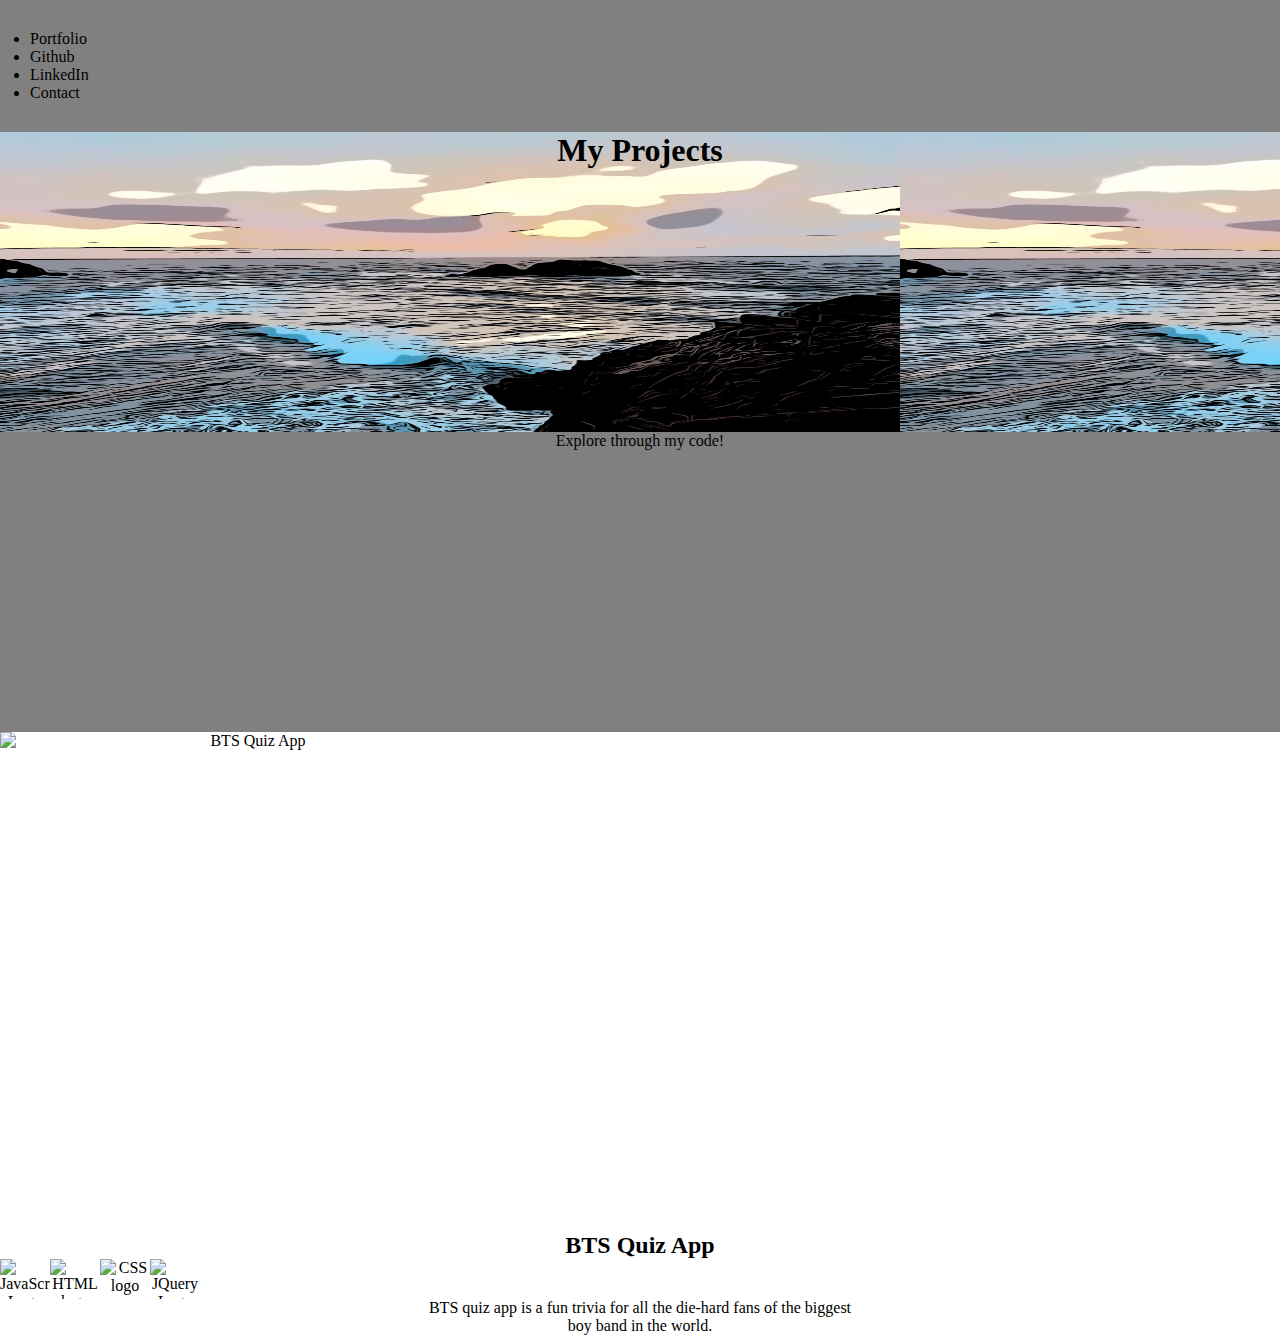
==== index2.html @ b1a38484 "added css and two index.html pages" ====
<!DOCTYPE html>
<html lang="en">
<head>
    <title>Portfolio</title>
    <meta charset="UTF-8">
    <meta name="viewport" content="width=device-width, initial-scale=1.0">
    <meta http-equiv="X-UA-Compatible" content="ie=edge">
    <link rel="stylesheet" type="text/css" href="style.css">
    <link href="https://fonts.googleapis.com/css?family=Dancing+Script|Open+Sans&display=swap" rel="stylesheet">
</head>

    <body class="projectPage">
        <nav role="navigation">
            <ul>
                <li>
                    <a>Portfolio</a>
                </li>
                <li>
                    <a>Github</a>
                </li>
                <li>
                    <a>LinkedIn</a>
                </li>
                <li>
                    <a>Contact</a>
                </li>
            </ul>
        </nav>
        <header role="banner">
            <section class="section-1">
                <h1>My Projects</h1>
            </section> 
        </header>
        <section class="section-2">
            <p>Explore through my code!</p>
        </section> 
        <section class="section-3">
            <div>
                 <img src="Quiz App.png" alt="BTS Quiz App" class="quizScreenShot">
            </div>
                <h2>BTS Quiz App</h2>
                <div class="icons">
                    <img src="javascript-logo.png" alt="JavaScript Logo" id="icon">
                    <img src="html5-logo.png" alt="HTML logo" id="icon">
                    <img src="css-logo.png" alt="CSS logo" id="icon">
                    <img src="jquery-logo.png" alt="JQuery Logo" id="icon">

                    
                </div>
                <p>BTS quiz app is a fun trivia for all the die-hard fans of the biggest <br>
                boy band in the world.</p>
        </section>
    </body>
    
    
</html>
---- style.css ----
*{
    box-sizing: border-box; 
    margin: 0;
    padding: 0;
}




.homePage{
    background:  url('waterColorVersion.JPG');
    background-color: #cccccc;
    background-repeat: no-repeat;
    background-size: cover;
    display: flex;
    flex-direction: column;
}

.projectPage{
    margin:0;
}

nav{
    padding: 30px;
    background-color: grey;

}

section{
    text-align: center;
    
}

.sectionHome{
    background-color: grey;
}

.section-1, .section-2, .section-3{
    min-height: 300px;
    width: 100%;
    
}


.section-1{
    background-image: url('waterColorVersion.JPG');
    background-size: 900px 300px;
}

.section-2{
    background-color: grey;
}



.quizScreenShot{
    display: block;
    width: 500px;
    height: 500px;
}

.icons{
   display: flex;
   flex-direction: row;

}

#icon{
    width: 50px;
    height: 40px;

}
/* h1{
    margin: 0;
    text-align: center;
    font-family: 'Dancing Script';
    color: white;

    
} */

/* p{
    font-family: 'Open Sans';
    color: white;
  
} */
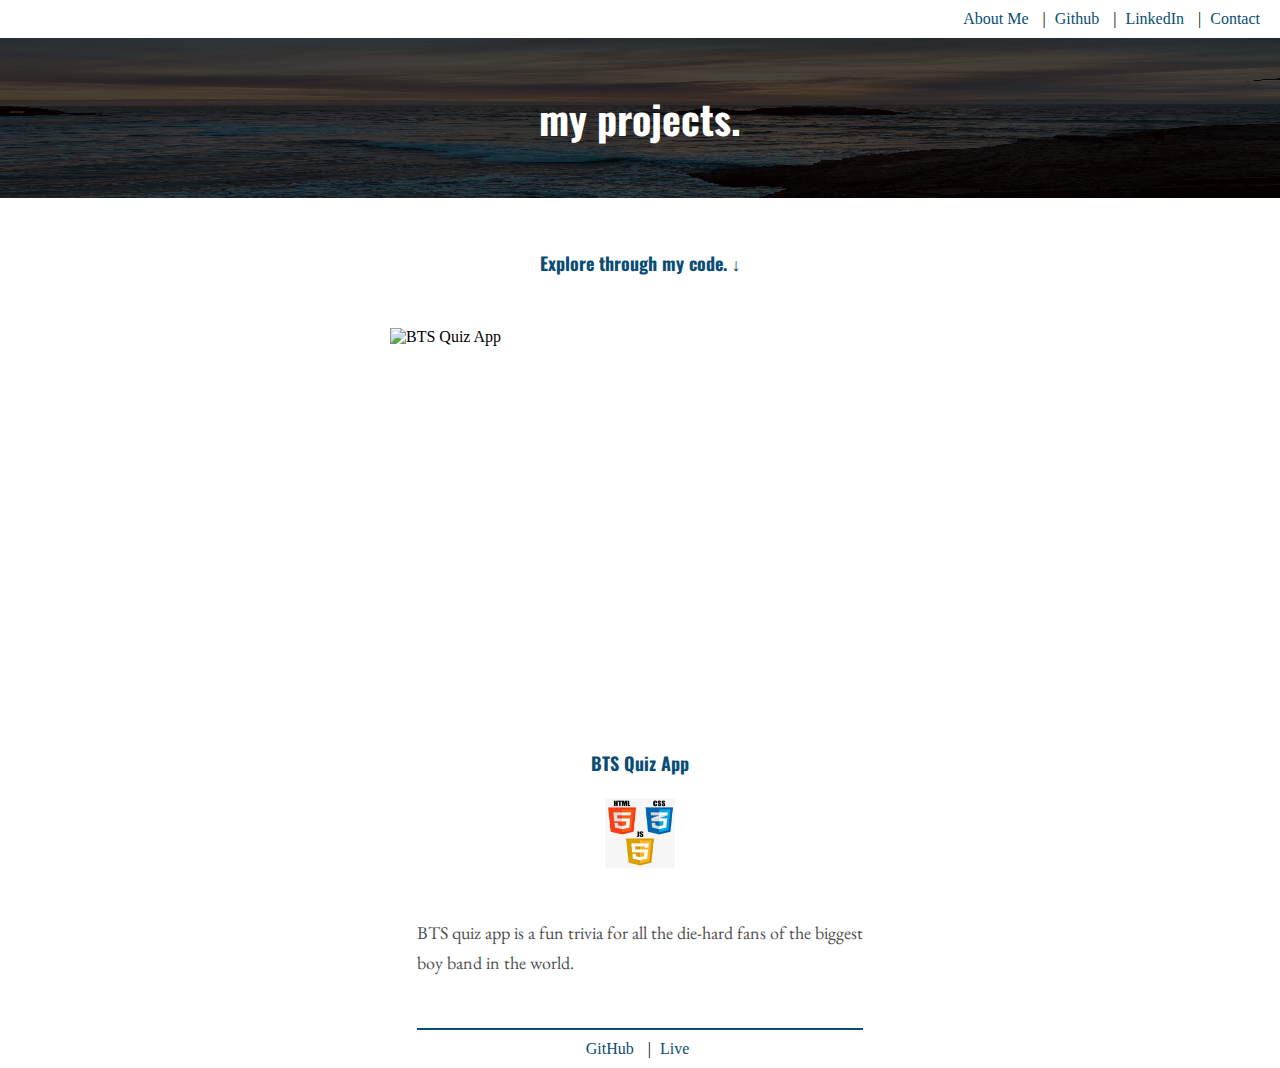
==== commit b3a23526: "rough draft" ====
--- a/index2.html
+++ b/index2.html
@@ -6,51 +6,40 @@
     <meta name="viewport" content="width=device-width, initial-scale=1.0">
     <meta http-equiv="X-UA-Compatible" content="ie=edge">
     <link rel="stylesheet" type="text/css" href="style.css">
-    <link href="https://fonts.googleapis.com/css?family=Dancing+Script|Open+Sans&display=swap" rel="stylesheet">
+    <link href="https://fonts.googleapis.com/css?family=EB+Garamond|Oswald&display=swap" rel="stylesheet">
 </head>
 
     <body class="projectPage">
         <nav role="navigation">
-            <ul>
-                <li>
-                    <a>Portfolio</a>
-                </li>
-                <li>
-                    <a>Github</a>
-                </li>
-                <li>
-                    <a>LinkedIn</a>
-                </li>
-                <li>
-                    <a>Contact</a>
-                </li>
+            <ul class="nav-links">
+                <li><a href="index.html">About Me</a></li>
+                <li><a href="https://github.com/jennantran/">Github</a></li>
+                <li><a href="https://www.linkedin.com/in/jennantran/">LinkedIn</a></li>
+                <li><a href="mailto:jennantran@gmail.com">Contact</a></li>
             </ul>
         </nav>
-        <header role="banner">
-            <section class="section-1">
-                <h1>My Projects</h1>
-            </section> 
+        <header role="banner" class="myProjects">
+                <h1 class="banner">my projects.</h1> 
         </header>
-        <section class="section-2">
-            <p>Explore through my code!</p>
+        
+        <section class="explore">
+            <h2 class="exploreHeader">Explore through my code. &#8595;</h2>
         </section> 
-        <section class="section-3">
-            <div>
-                 <img src="Quiz App.png" alt="BTS Quiz App" class="quizScreenShot">
+       
+        <section class="projects">
+            <img src="Quiz App.png" alt="BTS Quiz App" class="quizScreenShot">
+            <div class="container2">
+                <h2 class="BTS">BTS Quiz App</h2>
             </div>
-                <h2>BTS Quiz App</h2>
-                <div class="icons">
-                    <img src="javascript-logo.png" alt="JavaScript Logo" id="icon">
-                    <img src="html5-logo.png" alt="HTML logo" id="icon">
-                    <img src="css-logo.png" alt="CSS logo" id="icon">
-                    <img src="jquery-logo.png" alt="JQuery Logo" id="icon">
-
-                    
-                </div>
+            <div class="icons">
+                <img src="btstechnologies.png" alt="BTS Technologies" id="icon">    
+             </div>
                 <p>BTS quiz app is a fun trivia for all the die-hard fans of the biggest <br>
                 boy band in the world.</p>
+                <ul>
+                    <li><a href="https://github.com/jennantran/quiz-app" id="project">GitHub</a></li>
+                    <li><a href="https://jennantran.github.io/quiz-app/" id="project">Live</a></li>
+                 </ul>
         </section>
-    </body>
-    
-    
+    </body> 
 </html>--- a/style.css
+++ b/style.css
@@ -4,59 +4,124 @@
     padding: 0;
 }
 
-
-
-
-.homePage{
-    background:  url('waterColorVersion.JPG');
-    background-color: #cccccc;
-    background-repeat: no-repeat;
-    background-size: cover;
+body{
     display: flex;
     flex-direction: column;
 }
 
-.projectPage{
-    margin:0;
+p{
+    font-family: 'EB Garamond';
+    color: #504F4F;
+    font-size: 18px;
+    line-height: 30px; 
+    padding-top: 50px;
+    padding-bottom:50px;
+    border-bottom: #094d74 solid 2px;
+  
 }
 
-nav{
-    padding: 30px;
-    background-color: grey;
+
+h2{
+    font-family: 'Oswald';
+    color: #094d74;
+    font-size: 18px;
+    line-height: 30px; 
+    text-align: center;
+
+}
+/****** Header *****/
+
+.backgroundAboutMe{
+    background: url('portfolio-background.jpg') ;
+    opacity: 1.0;
+    background-repeat: no-repeat;
+    background-size: 100% 100%;
+    display: flex;
+    flex-direction: column;
 
 }
 
-section{
-    text-align: center;
-    
+.myProjects{
+    background-image: url('portfolio-background.jpg');
+    background-size: 100% 100%;
+    opacity: 1.0;
+    background-repeat: no-repeat;   
+    display: flex;
+    flex-direction: column;
+  
 }
 
-.sectionHome{
-    background-color: grey;
+h1{
+    padding-top: 50px;
+    padding-bottom: 50px;
+    text-align: center;
+    font-family: 'Oswald';
+    color: white;
+    font-size: 40px;
+    background: rgba(0, 0, 0, 0.72)
+
+} 
+
+/***** Nav Bar *****/
+
+ul{
+    text-align: right;
+    padding: 10px;
 }
 
-.section-1, .section-2, .section-3{
-    min-height: 300px;
-    width: 100%;
-    
+li{
+    display: inline;
+    font-family: 'EB Garamondy';
+    margin-right: 10px;
+}
+
+a:hover{
+    border-bottom: 2px solid black;
+}
+
+li:not(:first-child):before {
+        content: " | ";
+}
+
+li a{
+    text-decoration: none;
+    color: #094d74;
+    margin-left: 5px;
+}
+
+/*** my home page specific code ***/
+
+.container{
+    padding-top:60px;
+    width: 60%;
+    height: 70vh;
+    margin-left: auto;
+    margin-right: auto;
+    padding: 10px;
+}
+
+/**** My projects page specific cod ***/
+
+.explore{
+
+    padding-top: 50px;
+    padding-bottom: 50px;
+ 
 }
 
 
-.section-1{
-    background-image: url('waterColorVersion.JPG');
-    background-size: 900px 300px;
+.projects{
+    background-color: white;
+    display: flex;
+    flex-direction: column;
+    align-items: center;
 }
-
-.section-2{
-    background-color: grey;
-}
-
 
 
 .quizScreenShot{
     display: block;
     width: 500px;
-    height: 500px;
+    height: 400px;
 }
 
 .icons{
@@ -66,23 +131,30 @@
 }
 
 #icon{
-    width: 50px;
-    height: 40px;
+    width: 70px;
+    height: 70px;
+    margin-left: 5px;
+    margin-right:5px;
+
 
 }
-/* h1{
-    margin: 0;
-    text-align: center;
-    font-family: 'Dancing Script';
-    color: white;
 
-    
-} */
+.container2{
+    margin-left: auto;
+    margin-right: auto;
+    width: 70%;
+}
 
-/* p{
-    font-family: 'Open Sans';
-    color: white;
-  
-} */
+.BTS{
+    padding: 20px;
+}
+
+a#project{
+    display: inline-block;
+}
 
 
+
+
+
+
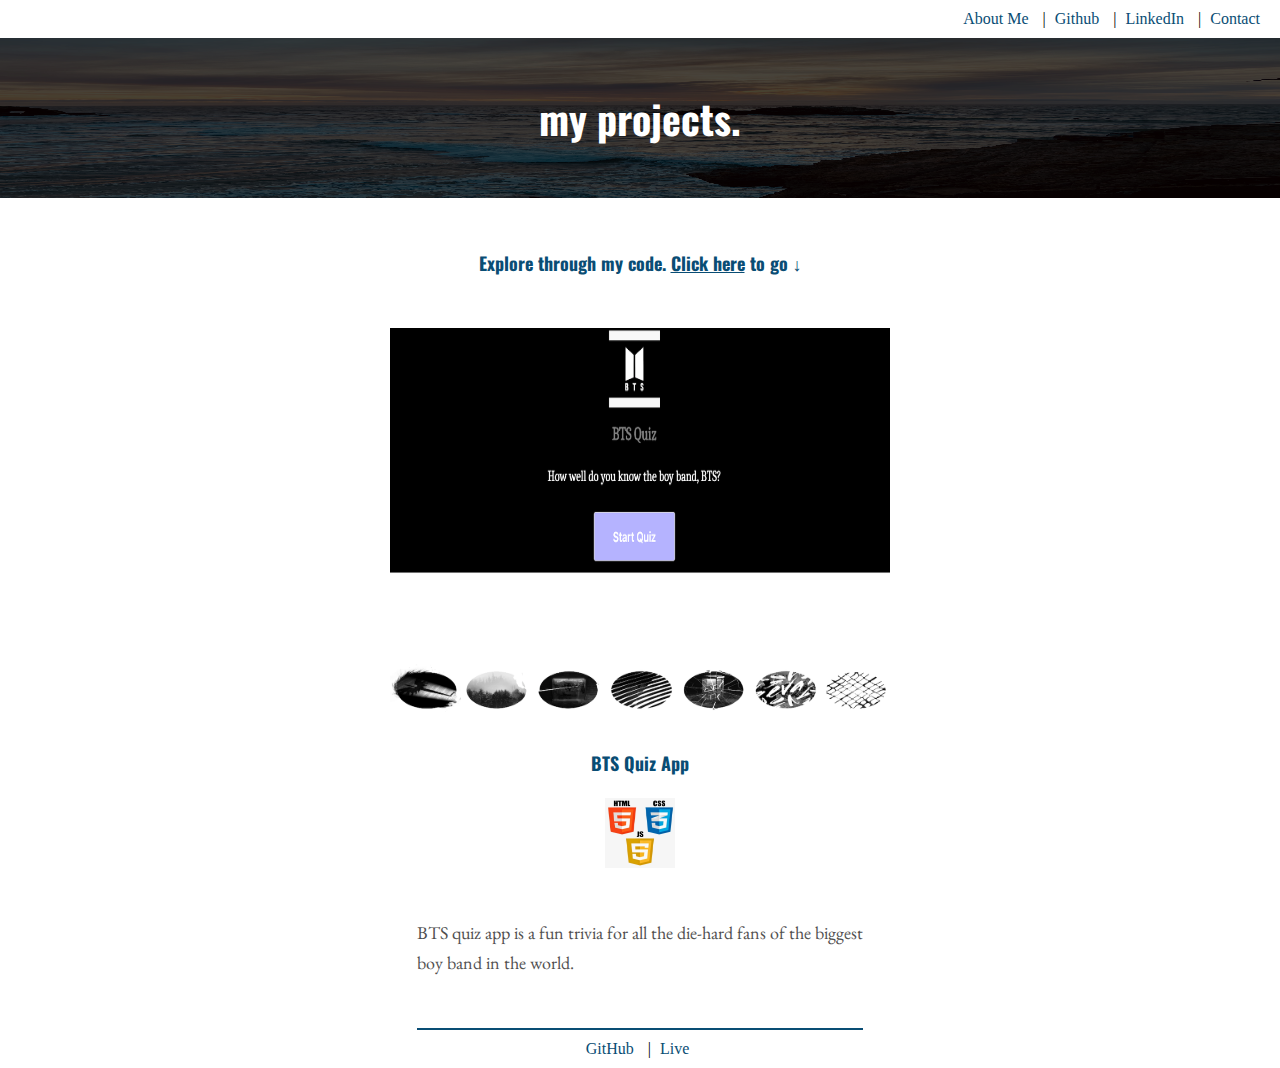
==== commit 7c1f1759: "updated index2.html" ====
--- a/index2.html
+++ b/index2.html
@@ -1,16 +1,18 @@
 <!DOCTYPE html>
 <html lang="en">
 <head>
-    <title>Portfolio</title>
+    <title>My Project</title>
     <meta charset="UTF-8">
     <meta name="viewport" content="width=device-width, initial-scale=1.0">
     <meta http-equiv="X-UA-Compatible" content="ie=edge">
     <link rel="stylesheet" type="text/css" href="style.css">
     <link href="https://fonts.googleapis.com/css?family=EB+Garamond|Oswald&display=swap" rel="stylesheet">
+    <script src="https://ajax.googleapis.com/ajax/libs/jquery/3.4.1/jquery.min.js"></script>
 </head>
 
     <body class="projectPage">
         <nav role="navigation">
+
             <ul class="nav-links">
                 <li><a href="index.html">About Me</a></li>
                 <li><a href="https://github.com/jennantran/">Github</a></li>
@@ -23,11 +25,11 @@
         </header>
         
         <section class="explore">
-            <h2 class="exploreHeader">Explore through my code. &#8595;</h2>
+            <h2 class="exploreHeader">Explore through my code. <u>Click here</u> to go &#8595;</h2>
         </section> 
        
         <section class="projects">
-            <img src="Quiz App.png" alt="BTS Quiz App" class="quizScreenShot">
+            <img src="QuizApp.png" alt="BTS Quiz App" class="quizScreenShot">
             <div class="container2">
                 <h2 class="BTS">BTS Quiz App</h2>
             </div>
@@ -41,5 +43,6 @@
                     <li><a href="https://jennantran.github.io/quiz-app/" id="project">Live</a></li>
                  </ul>
         </section>
+        <script src="script.js"></script>
     </body> 
 </html>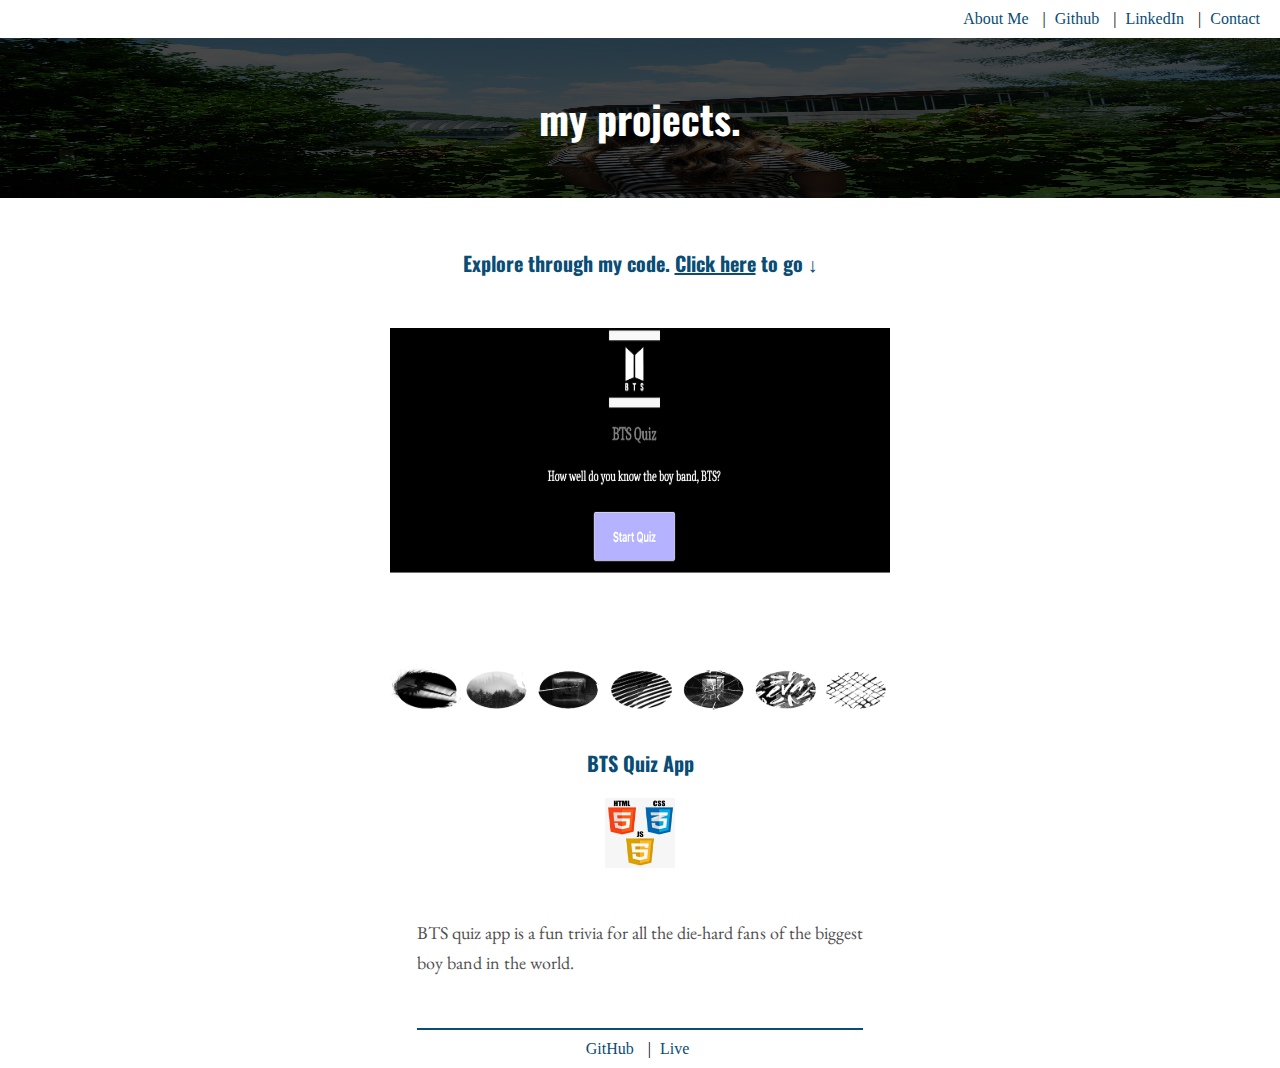
==== commit d1602c7b: "added media queries" ====
--- a/index2.html
+++ b/index2.html
@@ -11,16 +11,16 @@
 </head>
 
     <body class="projectPage">
-        <nav role="navigation">
+        <nav>
 
             <ul class="nav-links">
-                <li><a href="index.html">About Me</a></li>
-                <li><a href="https://github.com/jennantran/">Github</a></li>
-                <li><a href="https://www.linkedin.com/in/jennantran/">LinkedIn</a></li>
-                <li><a href="mailto:jennantran@gmail.com">Contact</a></li>
+                <li><a href="index.html" target="_blank">About Me</a></li>
+                <li><a href="https://github.com/jennantran/" target="_blank">Github</a></li>
+                <li><a href="https://www.linkedin.com/in/jennantran/" target="_blank">LinkedIn</a></li>
+                <li><a href="mailto:jennantran@gmail.com" target="_blank">Contact</a></li>
             </ul>
         </nav>
-        <header role="banner" class="myProjects">
+        <header class="myProjects">
                 <h1 class="banner">my projects.</h1> 
         </header>
         
@@ -39,8 +39,8 @@
                 <p>BTS quiz app is a fun trivia for all the die-hard fans of the biggest <br>
                 boy band in the world.</p>
                 <ul>
-                    <li><a href="https://github.com/jennantran/quiz-app" id="project">GitHub</a></li>
-                    <li><a href="https://jennantran.github.io/quiz-app/" id="project">Live</a></li>
+                    <li><a href="https://github.com/jennantran/quiz-app" target="_blank" id="project">GitHub</a></li>
+                    <li><a href="https://jennantran.github.io/quiz-app/" target="_blank" id="project">Live</a></li>
                  </ul>
         </section>
         <script src="script.js"></script>
--- a/style.css
+++ b/style.css
@@ -24,7 +24,7 @@
 h2{
     font-family: 'Oswald';
     color: #094d74;
-    font-size: 18px;
+    font-size: 20px;
     line-height: 30px; 
     text-align: center;
 
@@ -42,7 +42,7 @@
 }
 
 .myProjects{
-    background-image: url('portfolio-background.jpg');
+    background-image: url('arkansas.jpg');
     background-size: 100% 100%;
     opacity: 1.0;
     background-repeat: no-repeat;   
@@ -91,6 +91,7 @@
 
 /*** my home page specific code ***/
 
+
 .container{
     padding-top:60px;
     width: 60%;
@@ -98,9 +99,10 @@
     margin-left: auto;
     margin-right: auto;
     padding: 10px;
+    /* text-align: center; */
 }
 
-/**** My projects page specific cod ***/
+/**** My projects page specific code ***/
 
 .explore{
 
@@ -149,12 +151,39 @@
     padding: 20px;
 }
 
-a#project{
-    display: inline-block;
+
+/***** self picture *****/
+
+
+
+.profilePic {
+    width: 150px;
+    height: 150px;
+    border-radius: 50%;
+    margin-top: 10px;
+    height: auto;
 }
 
 
+/****** media queries *******/
 
-
-
-
+@media screen and (max-width:480px) {
+    body {
+        width: 100%;
+        height: 100%;
+        max-width: 480px;
+        height:auto;
+        
+    }
+    .quizScreenShot{
+        width: 350px;
+    }
+  }
+  
+  @media screen and (max-width:1028px) {
+    body {
+        width: 100%;
+        height: 100%;
+        max-width: 1028px;
+    }
+   }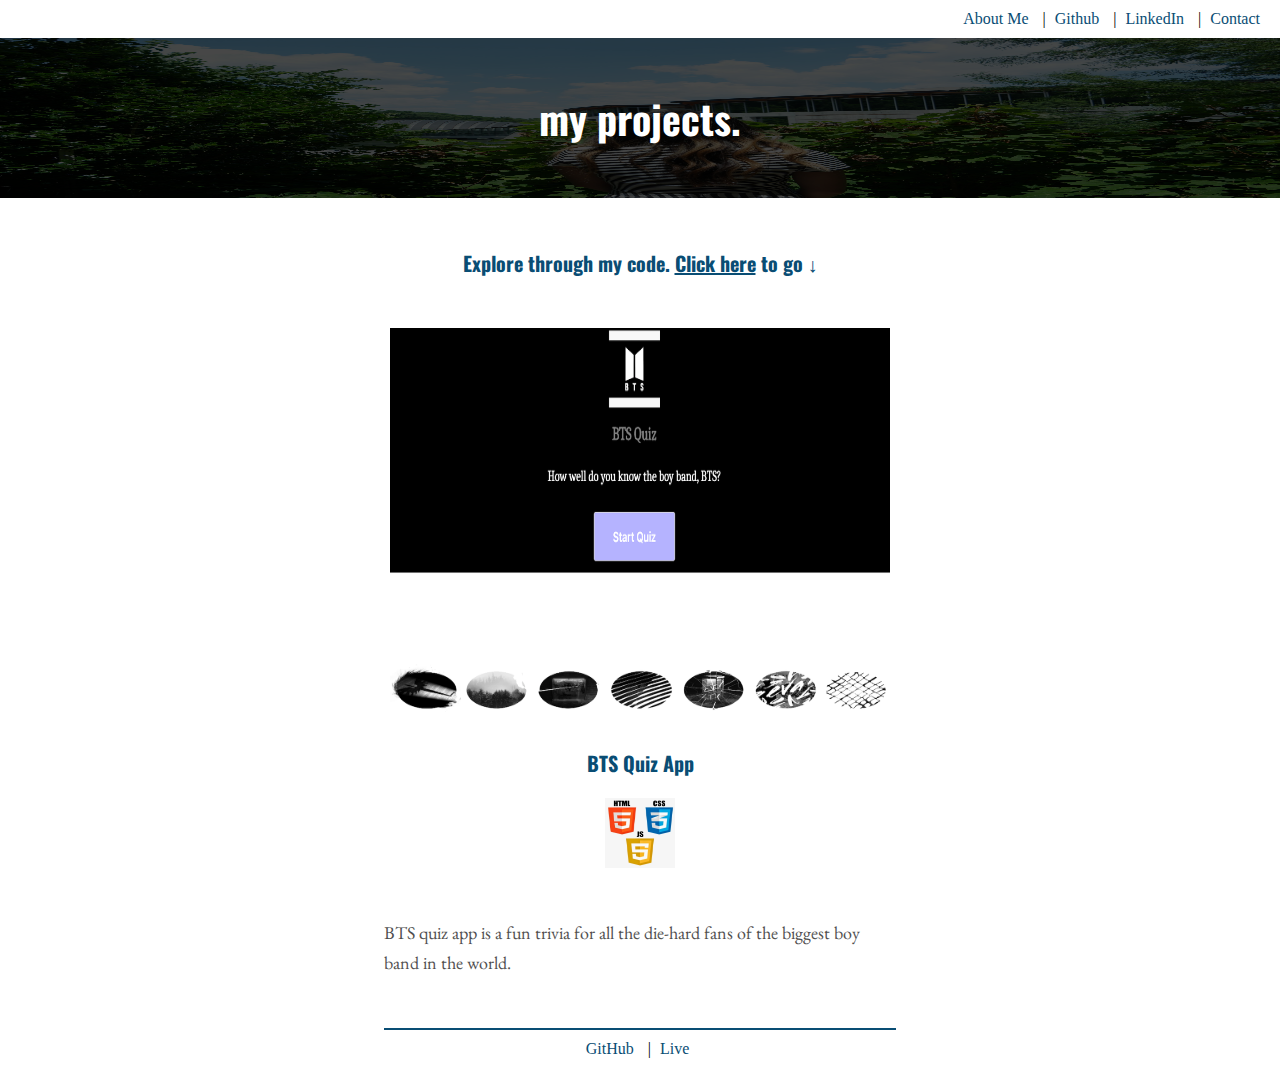
==== commit e7fef59c: "second version with corrections" ====
--- a/index2.html
+++ b/index2.html
@@ -14,7 +14,7 @@
         <nav>
 
             <ul class="nav-links">
-                <li><a href="index.html" target="_blank">About Me</a></li>
+                <li><a href="index.html">About Me</a></li>
                 <li><a href="https://github.com/jennantran/" target="_blank">Github</a></li>
                 <li><a href="https://www.linkedin.com/in/jennantran/" target="_blank">LinkedIn</a></li>
                 <li><a href="mailto:jennantran@gmail.com" target="_blank">Contact</a></li>
@@ -36,12 +36,15 @@
             <div class="icons">
                 <img src="btstechnologies.png" alt="BTS Technologies" id="icon">    
              </div>
-                <p>BTS quiz app is a fun trivia for all the die-hard fans of the biggest <br>
+             <div class="projectContainer">
+                <p>BTS quiz app is a fun trivia for all the die-hard fans of the biggest 
                 boy band in the world.</p>
+            </div>
                 <ul>
                     <li><a href="https://github.com/jennantran/quiz-app" target="_blank" id="project">GitHub</a></li>
                     <li><a href="https://jennantran.github.io/quiz-app/" target="_blank" id="project">Live</a></li>
                  </ul>
+               
         </section>
         <script src="script.js"></script>
     </body> 
--- a/style.css
+++ b/style.css
@@ -12,11 +12,13 @@
 p{
     font-family: 'EB Garamond';
     color: #504F4F;
-    font-size: 18px;
+    font-size: 14px;
     line-height: 30px; 
     padding-top: 50px;
     padding-bottom:50px;
     border-bottom: #094d74 solid 2px;
+    margin-left: auto;
+    margin-right: auto;
   
 }
 
@@ -122,8 +124,8 @@
 
 .quizScreenShot{
     display: block;
-    width: 500px;
-    height: 400px;
+    width: 300px;
+    height: 100px;
 }
 
 .icons{
@@ -149,6 +151,10 @@
 
 .BTS{
     padding: 20px;
+}
+
+.projectContainer{
+    width: 70%;
 }
 
 
@@ -167,23 +173,36 @@
 
 /****** media queries *******/
 
-@media screen and (max-width:480px) {
+@media screen and (min-width:480px) {
     body {
         width: 100%;
         height: 100%;
-        max-width: 480px;
+        min-width: 480px;
         height:auto;
         
     }
-    .quizScreenShot{
-        width: 350px;
-    }
+
+    .projectContainer{
+        width: 40%;
+    }
+
   }
   
-  @media screen and (max-width:1028px) {
+  @media screen and (min-width:800px) {
     body {
         width: 100%;
         height: 100%;
-        max-width: 1028px;
+        min-width: 800px;
+    }
+
+    p{
+        font-size: 18px;
+        line-height: 30px
+    }
+
+    .quizScreenShot{
+        display: block;
+        width: 500px;
+        height: 400px;
     }
    }